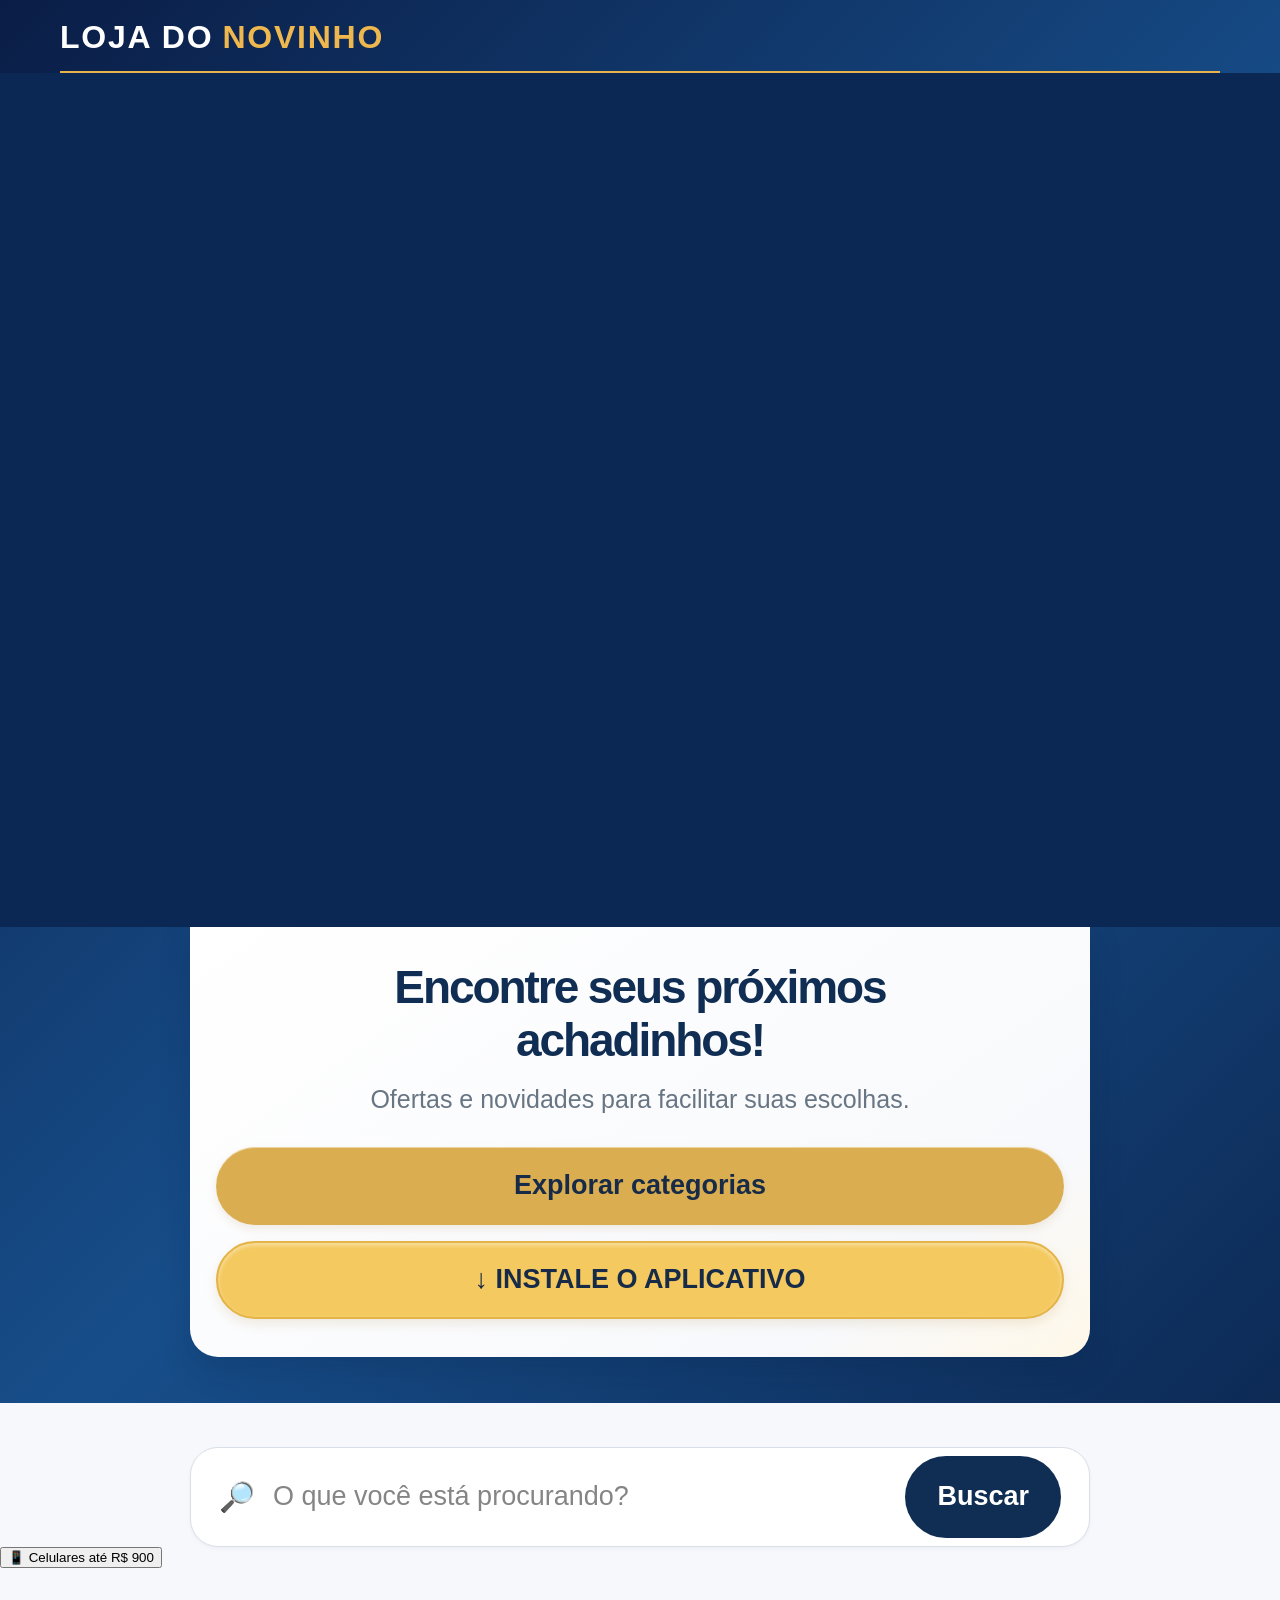
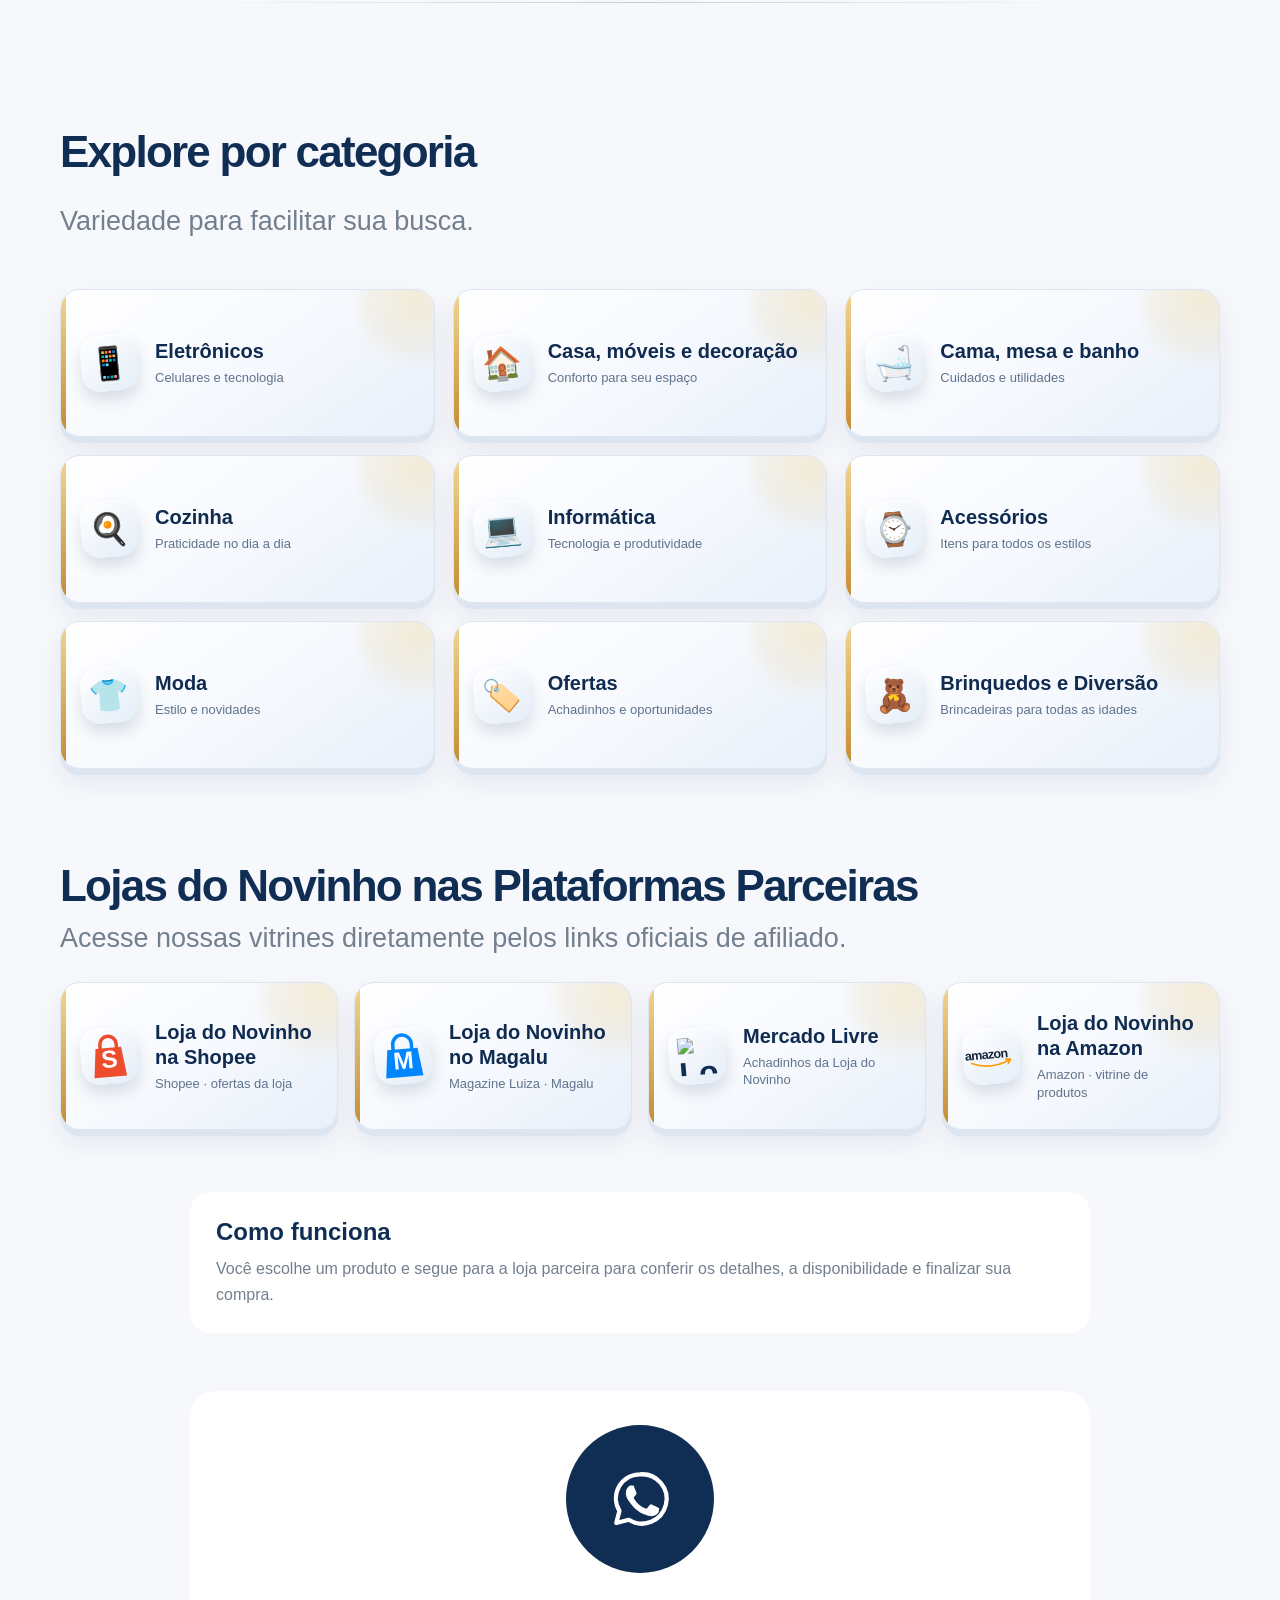
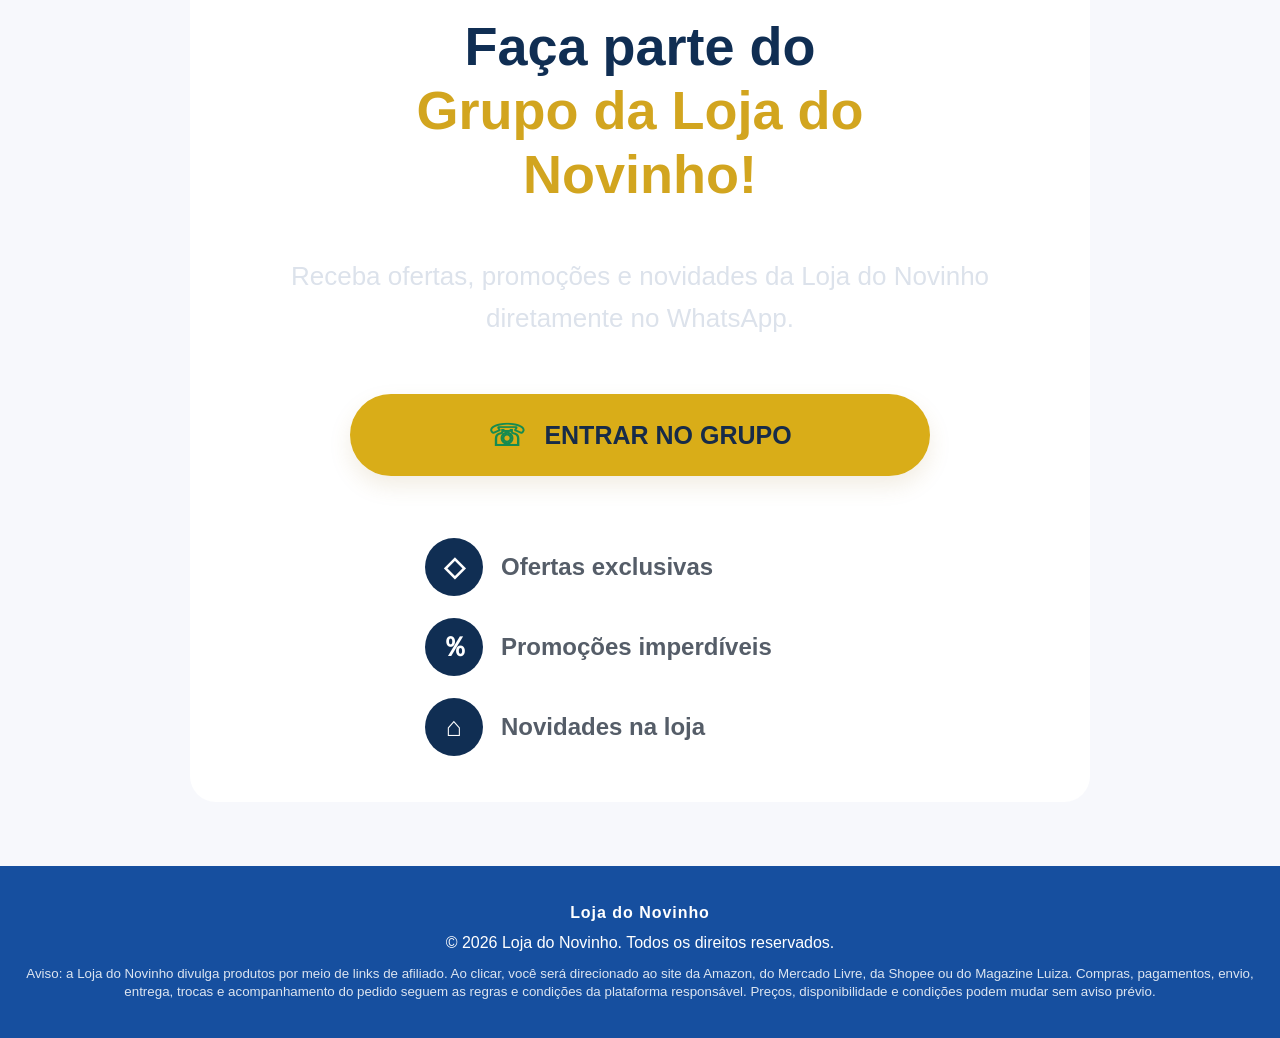
==== index.html @ aaa8d53b "Inclui botão de celulares na área de busca" ====
<!doctype html>
<html lang="pt-BR">
<head>
  <meta charset="utf-8">
  <script>
    (() => {
      const blockedSelector = 'vercel-live-feedback, #vercel-toolbar, [data-vercel-toolbar], [data-vercel-live-feedback], iframe[src*="vercel.live"], script[src*="vercel.live"]';
      const removeBlocked = node => {
        if (!(node instanceof Element)) return;
        if (node.matches(blockedSelector)) { node.remove(); return; }
        node.querySelectorAll(blockedSelector).forEach(element => element.remove());
      };
      document.querySelectorAll(blockedSelector).forEach(element => element.remove());
      new MutationObserver(mutations => {
        mutations.forEach(mutation => mutation.addedNodes.forEach(removeBlocked));
      }).observe(document.documentElement, { childList: true, subtree: true });
    })();
  </script>
  <meta name="viewport" content="width=device-width, initial-scale=1">
  <meta name="theme-color" content="#164f9f">
  <meta name="robots" content="index, follow, max-image-preview:large">
  <meta name="description" content="Encontre smartphones, fones de ouvido, caixas de som, acessórios para celular, eletrodomésticos, utensílios de cozinha, decoração, cama, mesa e banho, ferramentas, produtos de beleza, moda, brinquedos e muito mais. Descubra ofertas e achadinhos na Loja do Novinho!">
  <link rel="canonical" href="https://lojadonovinho.com.br/">
  <meta property="og:type" content="website">
  <meta property="og:locale" content="pt_BR">
  <meta property="og:site_name" content="Loja do Novinho">
  <meta property="og:title" content="Loja do Novinho | Eletrônicos, Celulares, Casa, Moda e Ofertas">
  <meta property="og:description" content="Encontre smartphones, fones de ouvido, caixas de som, acessórios para celular, eletrodomésticos, utensílios de cozinha, decoração, cama, mesa e banho, ferramentas, produtos de beleza, moda, brinquedos e muito mais. Descubra ofertas e achadinhos na Loja do Novinho!">
  <meta property="og:url" content="https://lojadonovinho.com.br/">
  <meta property="og:image" content="https://lojadonovinho.com.br/assets/icon-512.png">
  <meta name="twitter:card" content="summary">
  <meta name="twitter:title" content="Loja do Novinho | Eletrônicos, Celulares, Casa, Moda e Ofertas">
  <meta name="twitter:description" content="Encontre smartphones, fones de ouvido, caixas de som, acessórios para celular, eletrodomésticos, utensílios de cozinha, decoração, cama, mesa e banho, ferramentas, produtos de beleza, moda, brinquedos e muito mais. Descubra ofertas e achadinhos na Loja do Novinho!">
  <title>Loja do Novinho | Eletrônicos, Celulares, Casa, Moda e Ofertas</title>
  <link rel="manifest" href="/manifest.webmanifest">
  <link rel="icon" type="image/png" sizes="192x192" href="/assets/icon-192.png">
  <link rel="apple-touch-icon" href="/assets/icon-192.png">
  <link rel="stylesheet" href="/v2/site/styles.css">
  
</head>
<body>
  <main>
    <section class="hero" aria-labelledby="hero-title">
      <div class="brand-heading" aria-label="Loja do Novinho"><span>LOJA DO</span><span class="brand-highlight">NOVINHO</span></div>
      <div class="hero-banner" role="img" aria-label="Banner principal da Loja do Novinho">
      </div>
      <div class="hero-panel">
        <h1 id="hero-title">Encontre seus próximos<br class="desktop-break"> achadinhos!</h1>
        <p class="hero-copy">Ofertas e novidades para facilitar suas escolhas.</p>
        <a class="button button-gold" href="#categorias">Explorar categorias</a>
        <button class="button button-gold button-install" id="install-app" type="button" hidden>↓ INSTALE O APLICATIVO</button>
      </div>
    </section>

    <section class="search-area" aria-label="Buscar produtos">
      <form class="search" role="search" id="search-form">
        <label class="sr-only" for="search-input">Buscar produtos</label>
        <span class="search-icon" aria-hidden="true">🔎</span>
        <input id="search-input" type="search" placeholder="O que você está procurando?" autocomplete="off">
        <button type="submit">Buscar</button>
      </form>
      <p class="search-feedback" id="search-feedback" role="status" aria-live="polite" hidden></p>
      <div class="quick-filters" aria-label="Filtros rápidos">
        <button class="quick-filter-button" id="quick-phones-filter" type="button" aria-pressed="false">
          <span aria-hidden="true">📱</span> Celulares até R$ 900
        </button>
      </div>
      <div class="section-divider" aria-hidden="true"></div>
    </section>

    <section class="section categories-section" id="categorias" aria-labelledby="categories-title">
      <div class="section-heading">
        <h2 id="categories-title">Explore por categoria</h2>
        <p>Variedade para facilitar sua busca.</p>
      </div>
      <div class="category-grid" id="category-list" aria-label="Escolha uma categoria"></div>
    </section>

    <section class="section platforms-section" id="lojas-parceiras" aria-labelledby="platforms-title">
      <div class="section-heading">
        <h2 id="platforms-title">Lojas do Novinho nas Plataformas Parceiras</h2>
        <p>Acesse nossas vitrines diretamente pelos links oficiais de afiliado.</p>
      </div>
      <div class="category-grid platform-grid" aria-label="Lojas parceiras">
        <a class="category-card platform-niche" href="https://collshp.com/elitonpereira892700?view=storefront" target="_blank" rel="sponsored nofollow noopener noreferrer" aria-label="Loja do Novinho na Shopee">
          <span class="category-icon" aria-hidden="true">
            <svg viewBox="0 0 48 48" role="img" aria-label="Shopee"><path d="M13 17h22l3 25H10l3-25Z" fill="#ee4d2d"/><path d="M17 18v-4a7 7 0 0 1 14 0v4" fill="none" stroke="#ee4d2d" stroke-width="3" stroke-linecap="round"/><text x="24" y="34" text-anchor="middle" fill="#fff" font-family="Arial,sans-serif" font-size="21" font-weight="800">S</text></svg>
          </span>
          <span class="category-text">
            <span class="category-name">Loja do Novinho na Shopee</span>
            <small class="category-description">Shopee · ofertas da loja</small>
          </span>
        </a>
        <a class="category-card platform-niche" href="https://www.influenciadormagalu.com.br/lojadonovinho" target="_blank" rel="sponsored nofollow noopener noreferrer" aria-label="Loja do Novinho no Magalu">
          <span class="category-icon" aria-hidden="true">
            <svg viewBox="0 0 48 48" role="img" aria-label="Magalu"><path d="M11 18h26l3 24H8l3-24Z" fill="#0086ff"/><path d="M16 19v-5a8 8 0 0 1 16 0v5" fill="none" stroke="#0086ff" stroke-width="3" stroke-linecap="round"/><text x="24" y="35" text-anchor="middle" fill="#fff" font-family="Arial,sans-serif" font-size="21" font-weight="800">M</text></svg>
          </span>
          <span class="category-text">
            <span class="category-name">Loja do Novinho no Magalu</span>
            <small class="category-description">Magazine Luiza · Magalu</small>
          </span>
        </a>
        <a class="category-card platform-niche" href="https://mercadolivre.com/sec/1BcC48a" target="_blank" rel="sponsored nofollow noopener noreferrer" aria-label="Achadinhos da Loja do Novinho no Mercado Livre">
          <span class="category-icon" aria-hidden="true">
            <img src="https://static.wixstatic.com/shapes/72f5ad_c442837808414421b41425f31f5ce541.svg" alt="Logotipo do Mercado Livre" style="width:38px;height:38px;object-fit:contain;vertical-align:middle">
          </span>
          <span class="category-text">
            <span class="category-name">Mercado Livre</span>
            <small class="category-description">Achadinhos da Loja do Novinho</small>
          </span>
        </a>
        <a class="category-card platform-niche" href="https://a.co/d/02OBfGU8" target="_blank" rel="sponsored nofollow noopener noreferrer" aria-label="Vitrine da Loja do Novinho na Amazon">
          <span class="category-icon" aria-hidden="true">
            <svg viewBox="0 0 120 48" role="img" aria-label="Amazon"><text x="4" y="29" fill="#17243a" font-family="Arial,sans-serif" font-size="27" font-weight="700" letter-spacing="-1.5">amazon</text><path d="M17 36 Q58 54 99 35" fill="none" stroke="#ff9900" stroke-width="3.5" stroke-linecap="round"/><path d="M91 33 L101 34 L96 42" fill="none" stroke="#ff9900" stroke-width="3.5" stroke-linecap="round" stroke-linejoin="round"/></svg>
          </span>
          <span class="category-text">
            <span class="category-name">Loja do Novinho na Amazon</span>
            <small class="category-description">Amazon · vitrine de produtos</small>
          </span>
        </a>
      </div>
    </section>

    <section class="section products-section" id="vitrine" aria-labelledby="products-title">
      <div class="section-heading products-heading">
        <h2 id="products-title">Vitrine</h2>
        <span class="result-count" id="result-count" aria-live="polite"></span>
      </div>
      <div class="product-controls" id="product-controls" aria-label="Navegação dos produtos">
        <button type="button" class="product-advance" data-direction="previous" aria-label="Voltar um produto">‹</button>
        <button type="button" class="product-advance" data-direction="next">Avançar produtos ›</button>
      </div>
      <div class="product-grid" id="product-grid">
        <div class="catalog-state" role="status">
          <p>Os produtos serão exibidos aqui após a conexão segura e somente para leitura com o catálogo Wix.</p>
        </div>
      </div>
    </section>

    <section class="section curated-section" id="curadoria-mercado-livre" aria-labelledby="curated-title" hidden>
      <div class="section-heading">
        <h2 id="curated-title">Achadinhos em Destaque</h2>
        <p>Curadoria do Mercado Livre</p>
      </div>
      <div class="product-controls" id="curated-controls" aria-label="Navegação da curadoria">
        <button type="button" class="product-advance" data-direction="previous" aria-label="Voltar um produto">‹</button>
        <button type="button" class="product-advance" data-direction="next">Avançar produtos ›</button>
      </div>
      <div class="product-grid" id="curated-grid"></div>
    </section>

    <section class="info-section" id="como-funciona">
      <h2>Como funciona</h2>
      <p>Você escolhe um produto e segue para a loja parceira para conferir os detalhes, a disponibilidade e finalizar sua compra.</p>
    </section>

    <section class="section category-view" id="category-view" aria-labelledby="category-products-title" hidden>
      <button class="category-back" id="back-to-categories" type="button">‹ Voltar aos nichos</button>
      <div class="section-heading products-heading">
        <h2 id="category-products-title">Produtos do nicho</h2>
        <span class="result-count" id="category-result-count" aria-live="polite"></span>
      </div>
      <div class="product-controls" id="category-product-controls" aria-label="Navegação dos produtos deste nicho">
        <button type="button" class="product-advance" data-direction="previous" aria-label="Voltar um produto">‹</button>
        <button type="button" class="product-advance" data-direction="next">Avançar produtos ›</button>
      </div>
      <div class="product-grid" id="category-product-grid"></div>
    </section>

  </main>

  <section class="whatsapp-community" aria-labelledby="whatsapp-community-title">
    <div class="whatsapp-community-icon" aria-hidden="true">
      <svg viewBox="0 0 48 48" role="img" aria-label="">
        <path d="M24 5.5a18 18 0 0 0-15.4 27.4L6.2 42l9.4-2.4A18.5 18.5 0 1 0 24 5.5Z" fill="none" stroke="currentColor" stroke-width="3.2" stroke-linejoin="round"/>
        <path d="M18.1 15.8c-.6-1.3-1.2-1.3-1.8-1.3h-1.5c-.5 0-1.3.2-2 1s-2.6 2.5-2.6 6.1 2.7 7.1 3.1 7.6 5.2 8.3 12.8 11.3c6.3 2.5 7.6 2 9 1.9s4.5-1.8 5.1-3.6.6-3.3.4-3.6-.7-.5-1.5-.9-4.5-2.2-5.2-2.5-1.2-.4-1.7.4-2 2.5-2.5 3-1 .6-1.8.2a20.5 20.5 0 0 1-6.1-3.8 22.8 22.8 0 0 1-4.2-5.2c-.4-.8 0-1.2.3-1.6l1.2-1.4c.4-.5.5-.8.8-1.3s.1-1-.1-1.4-1.7-4.2-2.3-5.5Z" fill="currentColor" transform="translate(5 2) scale(.82)"/>
      </svg>
    </div>
    <h2 id="whatsapp-community-title">Faça parte do <span>Grupo da Loja do Novinho!</span></h2>
    <p class="whatsapp-community-copy">Receba ofertas, promoções e novidades da Loja do Novinho diretamente no WhatsApp.</p>
    <a class="whatsapp-community-button" href="https://chat.whatsapp.com/CNeqaTM1FPNBxtEVvANQxW?s=cl&amp;p=a&amp;iam=2" target="_blank" rel="noopener noreferrer">
      <span aria-hidden="true">☏</span> ENTRAR NO GRUPO
    </a>
    <ul class="whatsapp-community-benefits">
      <li><span aria-hidden="true">◇</span> Ofertas exclusivas</li>
      <li><span aria-hidden="true">％</span> Promoções imperdíveis</li>
      <li><span aria-hidden="true">⌂</span> Novidades na loja</li>
    </ul>
  </section>

  <footer class="site-footer" id="contato">
    <strong>Loja do Novinho</strong>
    <p>© 2026 Loja do Novinho. Todos os direitos reservados.</p>
    <small>Aviso: a Loja do Novinho divulga produtos por meio de links de afiliado. Ao clicar, você será direcionado ao site da Amazon, do Mercado Livre, da Shopee ou do Magazine Luiza. Compras, pagamentos, envio, entrega, trocas e acompanhamento do pedido seguem as regras e condições da plataforma responsável. Preços, disponibilidade e condições podem mudar sem aviso prévio.</small>
  </footer>
  <script src="/v2/site/app.js" defer></script>
</body>
</html>
---- v2/site/styles.css ----
:root {
  color-scheme: light;
  --navy: #102e53;
  --blue: #164f9f;
  --gold: #d9ad50;
  --gold-light: #f4c95f;
  --paper: #f7f8fc;
  --ink: #172f50;
  --muted: #737f8e;
  --line: #dfe3e9;
  font-family: Arial, Helvetica, sans-serif;
}
* { box-sizing: border-box; }
html { scroll-behavior: smooth; }
body { margin: 0; color: var(--ink); background: var(--paper); }
a { color: inherit; text-decoration: none; }
.hero {
  padding: 0 0 36px;
  background: linear-gradient(135deg, #0a1d46 0%, #174e8a 55%, #0d2a55 100%);
}
.hero-banner {
  width: 100%;
  min-height: clamp(220px, 42vw, 360px);
  display: flex;
  align-items: flex-start;
  justify-content: center;
  overflow: hidden;
  color: white;
  background-image: url("https://static.wixstatic.com/media/72f5ad_e45668eb204a4b00aba6ff0624292ec0~mv2.jpg");
  background-size: cover;
  background-position: center center;
  background-repeat: no-repeat;
  position: relative;
}
.hero-panel {
  width: min(90%, 900px);
  margin: 0 auto;
  padding: 34px 26px 38px;
  border-radius: 0 0 24px 24px;
  background: linear-gradient(145deg, #fff 0%, #f8f9fc 80%, #fff8e8 100%);
  box-shadow: 0 12px 32px #061b3d30;
  text-align: center;
}
.hero h1 {
  margin: 0 auto;
  max-width: 680px;
  color: var(--navy);
  font-size: clamp(29px, 5.1vw, 46px);
  line-height: 1.16;
  letter-spacing: -.045em;
  font-weight: 800;
}
.hero-copy {
  margin: 16px auto 30px;
  color: #687583;
  font-size: clamp(16px, 2.5vw, 25px);
  line-height: 1.35;
}
.button {
  width: 100%;
  min-height: 78px;
  display: flex;
  align-items: center;
  justify-content: center;
  border: 0;
  border-radius: 999px;
  color: #172b48;
  font: inherit;
  font-size: clamp(17px, 2.8vw, 27px);
  font-weight: 800;
  cursor: pointer;
}
.button-gold {
  margin: 0 auto 16px;
  background: var(--gold);
  box-shadow: inset 0 1px 0 #fff7, 0 4px 10px #9d782b22;
}
.button-install {
  margin-bottom: 0;
  background: var(--gold-light);
  border: 2px solid #e4b448;
  box-shadow: inset 0 2px 4px #fff7, 0 5px 12px #a27b2b24;
}
.search-area {
  padding: 44px 0 0;
  background: var(--paper);
}
.search {
  width: min(90%, 900px);
  min-height: 100px;
  margin: 0 auto;
  padding: 8px 28px;
  display: flex;
  align-items: center;
  gap: 16px;
  border: 1px solid #d9dfe7;
  border-radius: 28px;
  background: #fff;
  box-shadow: 0 2px 4px #0d23400a;
}
.search-icon { flex: 0 0 auto; font-size: 29px; }
.search input {
  min-width: 0;
  flex: 1;
  border: 0;
  outline: 0;
  color: var(--ink);
  background: transparent;
  font: inherit;
  font-size: clamp(17px, 2.8vw, 27px);
}
.search input::placeholder { color: #858585; opacity: 1; }
.search button {
  min-height: 82px;
  padding: 0 32px;
  border: 0;
  border-radius: 999px;
  color: #fff;
  background: var(--navy);
  font: inherit;
  font-size: clamp(17px, 2.7vw, 27px);
  font-weight: 800;
  cursor: pointer;
}
.section-divider {
  width: min(90%, 900px);
  height: 1px;
  margin: 34px auto 0;
  background: linear-gradient(90deg, transparent, #c8cdd4, transparent);
}
.section {
  width: min(1160px, calc(100% - 40px));
  margin: 0 auto;
}
.categories-section { padding: 124px 0 38px; }
.section-heading { margin-bottom: 52px; }
.section-heading h2 {
  margin: 0;
  color: var(--navy);
  font-size: clamp(27px, 4.5vw, 44px);
  line-height: 1.15;
  letter-spacing: -.04em;
}
.section-heading p {
  margin: 28px 0 0;
  color: var(--muted);
  font-size: clamp(17px, 2.7vw, 27px);
}
.category-grid {
  display: grid;
  grid-template-columns: repeat(2, minmax(0, 1fr));
  gap: 18px;
}
.category-card {
  min-height: 150px;
  padding: 20px 16px;
  display: flex;
  align-items: center;
  gap: 16px;
  border: 1px solid #e4e5e7;
  border-left: 9px solid #e2c36d;
  border-radius: 26px;
  color: var(--navy);
  background: linear-gradient(135deg, #fff 0%, #fff 58%, #f7f0d9 100%);
  text-align: left;
  font: inherit;
  font-size: clamp(16px, 2.5vw, 24px);
  line-height: 1.25;
  font-weight: 800;
  cursor: pointer;
  box-shadow: 0 3px 12px #0c24400a;
}
.category-card[aria-pressed="true"] {
  border-color: #d7ae52;
  background: #fff7df;
}
.category-icon {
  width: 78px;
  height: 78px;
  flex: 0 0 78px;
  display: grid;
  place-items: center;
  border-radius: 24px;
  background: #fff;
  box-shadow: 0 2px 12px #102e5310;
  font-size: 39px;
}
.products-section { padding: 62px 0 70px; }
.products-heading { margin-bottom: 24px; }
.result-count { color: var(--muted); font-size: 14px; }
.product-grid { display: grid; grid-template-columns: repeat(2, minmax(0, 1fr)); gap: 18px; }
.catalog-state {
  grid-column: 1 / -1;
  padding: 24px;
  border: 1px dashed #cbd3df;
  border-radius: 20px;
  color: var(--muted);
  background: #fff;
}
.catalog-state p { margin: 0; line-height: 1.6; }
.info-section {
  width: min(900px, calc(100% - 40px));
  margin: 0 auto 56px;
  padding: 26px;
  border-radius: 20px;
  background: #fff;
}
.info-section h2 { margin: 0 0 10px; color: var(--navy); }
.info-section p { margin: 0; color: var(--muted); line-height: 1.6; }
.site-footer {
  padding: 38px 20px;
  text-align: center;
  color: #fff;
  background: var(--blue);
}
.site-footer strong { letter-spacing: .06em; }
.site-footer p { margin: 12px 0; }
.site-footer small { opacity: .85; }
.sr-only {
  position: absolute; width: 1px; height: 1px; padding: 0; margin: -1px;
  overflow: hidden; clip: rect(0,0,0,0); white-space: nowrap; border: 0;
}
@media (min-width: 900px) {
  .hero { padding-bottom: 46px; }
  .hero-panel { border-radius: 0 0 28px 28px; }
  .category-grid { grid-template-columns: repeat(3, minmax(0, 1fr)); }
  .product-grid { grid-template-columns: repeat(4, minmax(0, 1fr)); }
}
@media (max-width: 520px) {
  .hero { padding-bottom: 36px; }
  .hero-banner { min-height: 280px; }
  .hero-panel { width: 90%; padding: 35px 24px 38px; }
  .desktop-break { display: none; }
  .button { min-height: 78px; }
  .search-area { padding-top: 44px; }
  .search { width: 90%; min-height: 100px; padding: 7px 12px 7px 22px; gap: 10px; }
  .search button { min-height: 82px; padding: 0 24px; }
  .section { width: calc(100% - 36px); }
  .categories-section { padding-top: 124px; }
  .section-heading { margin-bottom: 52px; }
  .category-grid { gap: 16px; }
  .category-card { min-height: 150px; padding: 14px 10px; gap: 12px; border-left-width: 8px; border-radius: 24px; }
  .category-icon { width: 68px; height: 68px; flex-basis: 68px; font-size: 34px; }
}
@media (max-width: 370px) {
  .search { padding-left: 14px; }
  .search-icon { font-size: 23px; }
  .search button { padding: 0 16px; }
  .category-card { flex-direction: column; text-align: center; }
}


/* V2: reprodução dos cartões e ícones originais da vitrine Wix */
.category-card {
  min-height: 148px;
  padding: 22px 24px 22px 94px;
  position: relative;
  isolation: isolate;
  overflow: hidden;
  display: flex;
  gap: 16px;
  border: 1px solid #dce5f0;
  border-radius: 20px;
  background: linear-gradient(145deg, #fff 0%, #f5f8fd 55%, #e8f0fa 100%);
  box-shadow: 0 6px 0 #dce5f0, 0 13px 26px #102b5014;
}
.category-card::before {
  content: "";
  position: absolute;
  z-index: -1;
  left: 0;
  top: 0;
  bottom: 0;
  width: 5px;
  background: linear-gradient(180deg, #f2d58f, #c18c32);
}
.category-card::after {
  content: "";
  position: absolute;
  z-index: -1;
  width: 132px;
  height: 132px;
  right: -48px;
  top: -54px;
  border-radius: 50%;
  background: radial-gradient(circle, #f2d58f55 0%, #d8ad581c 48%, transparent 72%);
  pointer-events: none;
}
.category-card:hover,
.category-card:focus-visible {
  transform: translateY(-5px);
  border-color: #c9a45d;
  box-shadow: 0 9px 0 #d9c69e, 0 20px 32px #102b5020;
  outline: none;
}
.category-card[aria-pressed="true"] {
  border-color: #d7ae52;
  background: #fff7df;
}
.category-icon {
  position: absolute;
  left: 20px;
  top: 50%;
  width: 56px;
  height: 56px;
  flex: 0 0 56px;
  transform: translateY(-50%) rotate(-5deg);
  border-radius: 18px;
  background: linear-gradient(145deg, #fff, #e4edf8);
  box-shadow: 0 8px 16px #102b5025, inset 0 1px 0 #fff;
  font-size: 32px;
}
.category-text { display: block; min-width: 0; }
.category-name {
  display: block;
  color: #102b50;
  font-size: clamp(16px, 2.5vw, 20px);
  line-height: 1.25;
  font-weight: 800;
}
.category-description {
  display: block;
  margin-top: 5px;
  color: #60738c;
  font-size: 13px;
  line-height: 1.35;
  font-weight: 400;
}
@media (max-width: 520px) {
  .category-card { min-height: 148px; padding: 20px 14px 20px 82px; }
  .category-icon { left: 14px; width: 54px; height: 54px; }
}
@media (max-width: 370px) {
  .category-card { flex-direction: row; text-align: left; }
}


/* V2: cartões de produtos alimentados pelo catálogo público Wix */
.products-section[hidden] { display: none !important; }
.product-card {
  min-width: 0;
  overflow: hidden;
  display: flex;
  flex-direction: column;
  border: 1px solid #e1e8f0;
  border-radius: 18px;
  background: #fff;
  box-shadow: 0 8px 24px #183b640c;
}
.product-card > img {
  width: 100%;
  aspect-ratio: 4 / 3;
  object-fit: contain;
  padding: 12px;
  background: #fff;
}
.product-placeholder {
  aspect-ratio: 4 / 3;
  display: grid;
  place-items: center;
  background: #eef3f9;
  font-size: 2.5rem;
}
.product-body {
  padding: 16px;
  display: flex;
  flex: 1;
  flex-direction: column;
}
.product-card .platform {
  margin: 0 0 8px;
  color: #737f8e;
  font-size: .76rem;
}
.product-card h3 {
  margin: 0 0 8px;
  color: #102e53;
  font-size: 1rem;
  line-height: 1.35;
}
.product-card .price {
  margin: 0 0 10px;
  color: #102e53;
  font-size: 1.1rem;
  font-weight: 850;
}
.product-card .desc {
  margin: 0 0 14px;
  color: #737f8e;
  font-size: .9rem;
  line-height: 1.5;
}
.product-card .buy {
  display: inline-flex;
  justify-content: center;
  margin-top: auto;
  padding: 11px 16px;
  border-radius: 999px;
  color: #fff;
  background: #102e53;
  font-weight: 800;
}
@media (min-width: 900px) {
  .product-grid { grid-template-columns: repeat(3, minmax(0, 1fr)); }
}


/* V2: curadoria automática dos produtos publicados no Mercado Livre */
.curated-section {
  padding: 54px 0 72px;
}
.curated-section[hidden] { display: none !important; }
.curated-section .section-heading { margin-bottom: 28px; }
.curated-section .section-heading p { margin-top: 12px; }


/* V2: faixa contínua de produtos deslizando da direita para a esquerda */
.products-section,
.curated-section {
  overflow: hidden;
}
.product-grid.product-marquee {
  display: flex;
  flex-wrap: nowrap;
  width: max-content;
  max-width: none;
  gap: 18px;
  animation: product-marquee-scroll var(--marquee-duration, 30s) linear infinite;
  will-change: transform;
}
.product-grid.product-marquee .product-card {
  flex: 0 0 clamp(250px, 28vw, 300px);
  width: clamp(250px, 28vw, 300px);
}
.product-grid.product-marquee:hover,
.product-grid.product-marquee:focus-within {
  animation-play-state: paused;
}
@keyframes product-marquee-scroll {
  from { transform: translateX(0); }
  to { transform: translateX(-50%); }
}
@media (max-width: 600px) {
  .product-grid.product-marquee .product-card {
    flex-basis: min(78vw, 300px);
    width: min(78vw, 300px);
  }
}
@media (prefers-reduced-motion: reduce) {
  .product-grid.product-marquee {
    animation: none;
    width: 100%;
    flex-wrap: wrap;
    transform: none;
  }
  .product-grid.product-marquee .product-card {
    flex: 1 1 min(250px, 100%);
    width: auto;
  }
}


/* V2: atalhos independentes para acesso direto às plataformas parceiras */
.platforms-section {
  padding: 54px 0 62px;
}
.platforms-section .section-heading {
  margin-bottom: 28px;
}
.platforms-section .section-heading p {
  margin-top: 12px;
}
.platform-grid {
  display: grid;
  grid-template-columns: repeat(2, minmax(0, 1fr));
  gap: 16px;
}
.platform-card {
  min-height: 142px;
  padding: 18px 14px;
  display: flex;
  flex-direction: column;
  align-items: center;
  justify-content: center;
  gap: 8px;
  border: 1px solid #dce5f0;
  border-radius: 20px;
  color: #102b50;
  background: linear-gradient(145deg, #fff 0%, #f5f8fd 55%, #e8f0fa 100%);
  box-shadow: 0 6px 0 #dce5f0, 0 13px 26px #102b5014;
  text-align: center;
  transition: transform .18s ease, box-shadow .18s ease;
}
.platform-card:hover,
.platform-card:focus-visible {
  transform: translateY(-4px);
  box-shadow: 0 9px 0 #d9c69e, 0 20px 32px #102b5020;
  outline: none;
}
.platform-card-icon {
  font-size: 30px;
  line-height: 1;
}
.platform-card-name {
  font-size: clamp(16px, 2.2vw, 20px);
  font-weight: 800;
}
.platform-card-action {
  color: #60738c;
  font-size: 12px;
  font-weight: 700;
}
@media (min-width: 900px) {
  .platform-grid { grid-template-columns: repeat(4, minmax(0, 1fr)); }
}


/* Controles manuais: avançar ou voltar produto sem alterar a velocidade automática */
.product-controls {
  display: flex;
  justify-content: flex-end;
  align-items: center;
  gap: 10px;
  margin: 0 0 18px;
}
.product-controls[hidden] { display: none !important; }
.product-advance {
  min-height: 42px;
  padding: 0 18px;
  border: 1px solid #cbd8e8;
  border-radius: 999px;
  color: #102e53;
  background: #fff;
  font: inherit;
  font-size: 14px;
  font-weight: 800;
  cursor: pointer;
  box-shadow: 0 3px 10px #102b5010;
}
.product-advance:hover,
.product-advance:focus-visible {
  border-color: #c9a45d;
  background: #fff8e8;
  outline: none;
}
@media (max-width: 520px) {
  .product-controls { margin-bottom: 14px; }
  .product-advance { min-height: 40px; padding: 0 14px; }
}


/* Navegação manual: sem movimento automático ou duplicação dos produtos */
.product-grid.product-marquee {
  animation: none !important;
  transform: none !important;
}
.product-grid {
  display: flex;
  flex-wrap: nowrap;
  width: 100%;
  max-width: 100%;
  overflow-x: auto;
  overflow-y: hidden;
  scroll-snap-type: x mandatory;
  scroll-behavior: smooth;
  overscroll-behavior-x: contain;
  padding: 4px 2px 14px;
  -webkit-overflow-scrolling: touch;
}
.product-grid .product-card {
  flex: 0 0 clamp(250px, 28vw, 300px);
  width: clamp(250px, 28vw, 300px);
  scroll-snap-align: start;
}
@media (max-width: 600px) {
  .product-grid .product-card {
    flex-basis: min(78vw, 300px);
    width: min(78vw, 300px);
  }
}


/* V2: cada nicho abre como uma página própria; os produtos ficam dentro dele. */
.category-view[hidden] { display: none !important; }
body.category-open main > :not(#category-view),
body.category-open footer { display: none !important; }
body.category-open .whatsapp-community { display: none !important; }
body.category-open main { min-height: 100vh; padding: 24px 0 48px; }
.category-view { display: block; width: min(1160px, calc(100% - 36px)); }
.category-back {
  min-height: 46px;
  margin: 0 0 26px;
  padding: 0 20px;
  border: 1px solid #cbd8e8;
  border-radius: 999px;
  color: #102e53;
  background: #fff;
  font: inherit;
  font-weight: 800;
  cursor: pointer;
  box-shadow: 0 3px 10px #102b5010;
}
.category-view .section-heading { margin-bottom: 24px; }
.category-view .product-grid { margin-top: 4px; }


/* O botão de instalação não deve aparecer dentro do app instalado. */
@media (display-mode: standalone) {
  .button-install { display: none !important; }
}

.button-install[hidden] { display: none !important; }

/* Bloqueio visual da Vercel Toolbar nesta versão de pré-visualização. */
vercel-live-feedback,
#vercel-toolbar,
[data-vercel-toolbar],
[data-vercel-live-feedback],
iframe[src*="vercel.live"] {
  display: none !important;
  visibility: hidden !important;
  opacity: 0 !important;
  pointer-events: none !important;
}


/* Convite para o grupo oficial do WhatsApp — inserido acima do rodapé existente. */
.whatsapp-community {
  width: min(900px, calc(100% - 40px));
  margin: 58px auto 64px;
  padding: 34px 28px 46px;
  text-align: center;
  background: #fff;
  border-radius: 26px;
}
.whatsapp-community-icon {
  width: 148px;
  height: 148px;
  margin: 0 auto 42px;
  display: grid;
  place-items: center;
  border-radius: 50%;
  color: #fff;
  background: var(--navy);
}
.whatsapp-community-icon svg { width: 64px; height: 64px; }
.whatsapp-community h2 {
  max-width: 680px;
  margin: 0 auto;
  color: var(--navy);
  font-size: clamp(30px, 5.2vw, 54px);
  line-height: 1.18;
  font-weight: 800;
}
.whatsapp-community h2 span { display: block; color: #d2a51f; }
.whatsapp-community-copy {
  max-width: 700px;
  margin: 48px auto 54px;
  color: #dce2eb;
  font-size: clamp(17px, 2.7vw, 26px);
  line-height: 1.65;
}
.whatsapp-community-button {
  width: min(100%, 580px);
  min-height: 82px;
  margin: 0 auto 62px;
  padding: 16px 24px;
  display: flex;
  align-items: center;
  justify-content: center;
  gap: 18px;
  border-radius: 999px;
  color: #172b48;
  background: #d9ad18;
  box-shadow: 0 10px 22px #9d782b22;
  font-size: clamp(17px, 2.7vw, 25px);
  font-weight: 800;
  text-align: center;
}
.whatsapp-community-button span { color: #168b50; font-size: 30px; }
.whatsapp-community-benefits {
  width: min(100%, 430px);
  margin: 0 auto;
  padding: 0;
  display: grid;
  gap: 22px;
  list-style: none;
  text-align: left;
}
.whatsapp-community-benefits li {
  display: flex;
  align-items: center;
  gap: 18px;
  color: #555d68;
  font-size: clamp(17px, 2.5vw, 24px);
  font-weight: 700;
}
.whatsapp-community-benefits li span {
  width: 58px;
  height: 58px;
  flex: 0 0 58px;
  display: grid;
  place-items: center;
  border-radius: 50%;
  color: #fff;
  background: var(--navy);
  font-size: 27px;
}
@media (max-width: 520px) {
  .whatsapp-community { width: calc(100% - 30px); margin: 42px auto 48px; padding: 30px 18px 38px; }
  .whatsapp-community-icon { width: 132px; height: 132px; margin-bottom: 38px; }
  .whatsapp-community-copy { margin: 42px auto 48px; }
  .whatsapp-community-button { min-height: 76px; margin-bottom: 52px; }
}


/* Cabeçalho minimalista da Loja do Novinho + banner integral responsivo. */
.brand-heading {
  width: min(100%, 1160px);
  margin: 0 auto;
  padding: 20px 0 16px;
  display: flex;
  align-items: center;
  justify-content: flex-start;
  gap: 9px;
  color: #fff;
  font-size: clamp(23px, 3vw, 32px);
  line-height: 1.1;
  font-weight: 900;
  letter-spacing: .055em;
  text-align: left;
  border-bottom: 2px solid #e8b34b;
}
.brand-heading .brand-highlight { color: #efb84e; }

.hero-banner {
  width: 100%;
  min-height: 0;
  height: auto;
  aspect-ratio: 3 / 2;
  background-size: 100% 100%;
  background-position: center center;
  background-repeat: no-repeat;
  background-color: #0b2854;
}

@media (max-width: 1160px) {
  .brand-heading { width: calc(100% - 40px); }
}
@media (max-width: 520px) {
  .brand-heading {
    width: calc(100% - 30px);
    padding: 16px 0 13px;
    gap: 6px;
    font-size: clamp(20px, 5.5vw, 25px);
  }
  .hero-banner {
    aspect-ratio: 3 / 2;
  }
}
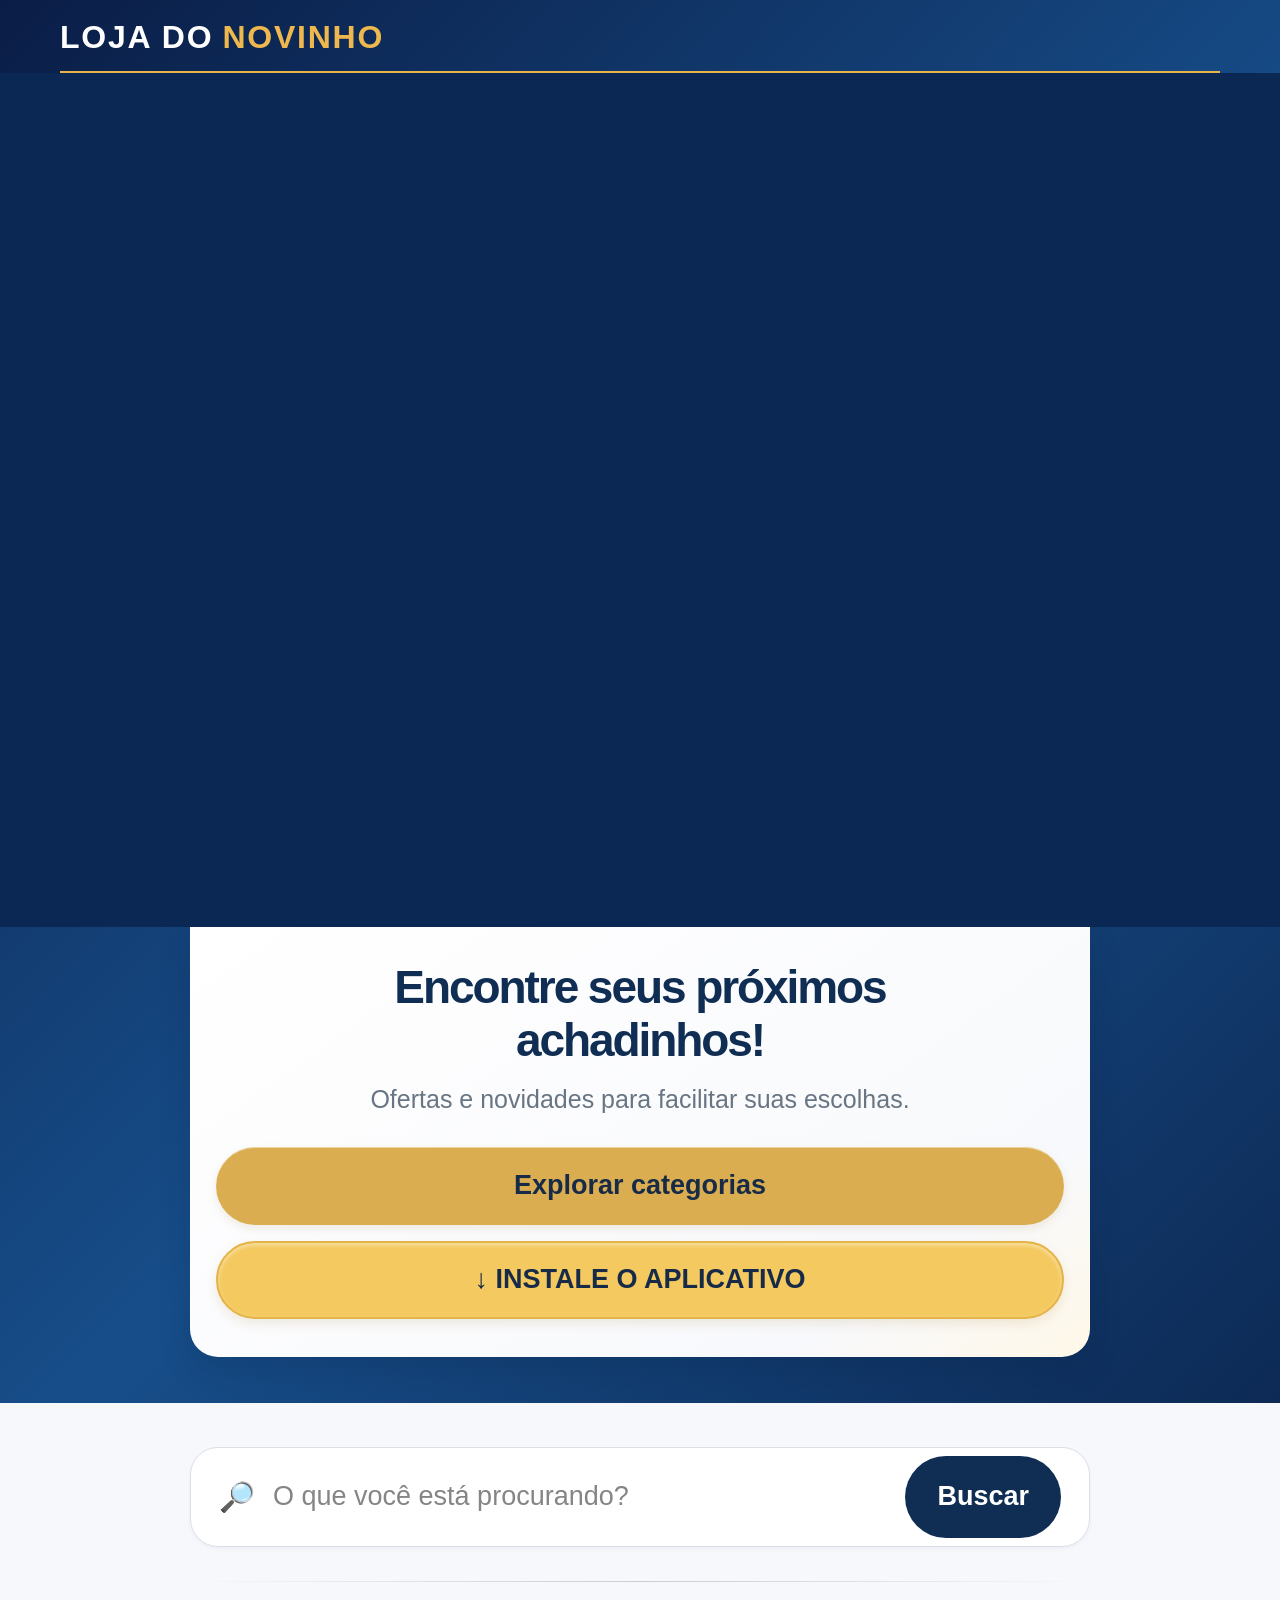
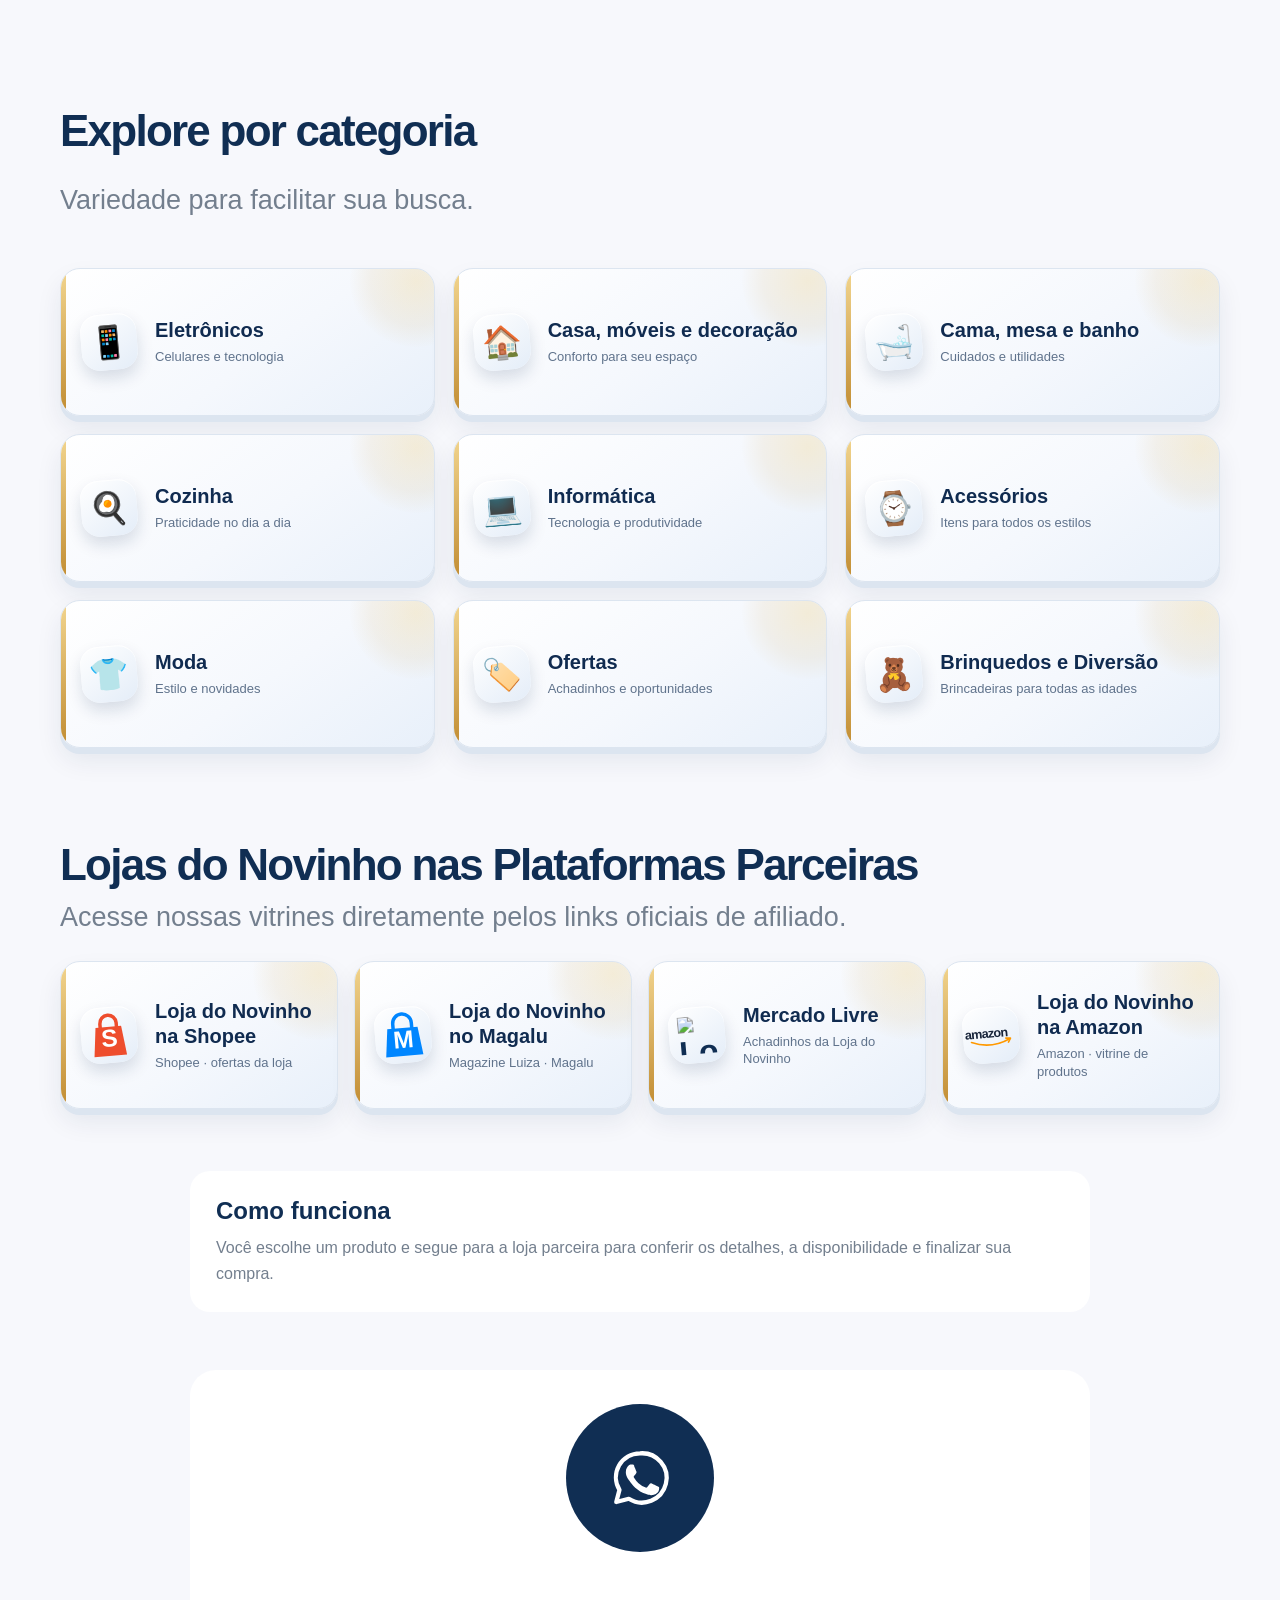
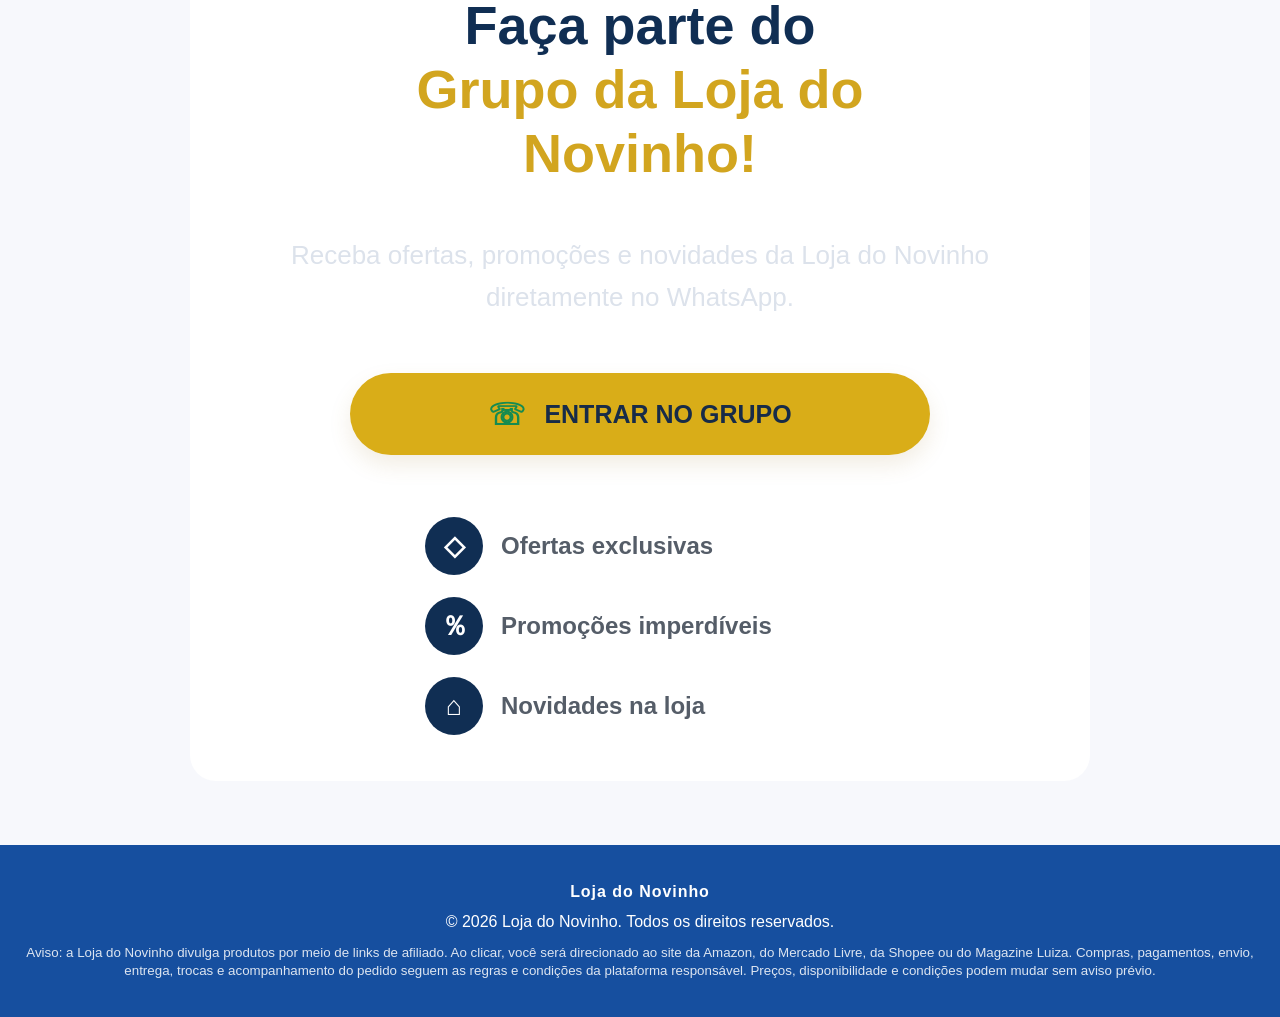
==== commit 5923f68c: "Move filtro de celulares para dentro do nicho Eletrônicos" ====
--- a/index.html
+++ b/index.html
@@ -60,11 +60,6 @@
         <button type="submit">Buscar</button>
       </form>
       <p class="search-feedback" id="search-feedback" role="status" aria-live="polite" hidden></p>
-      <div class="quick-filters" aria-label="Filtros rápidos">
-        <button class="quick-filter-button" id="quick-phones-filter" type="button" aria-pressed="false">
-          <span aria-hidden="true">📱</span> Celulares até R$ 900
-        </button>
-      </div>
       <div class="section-divider" aria-hidden="true"></div>
     </section>
 
@@ -159,6 +154,24 @@
       <div class="section-heading products-heading">
         <h2 id="category-products-title">Produtos do nicho</h2>
         <span class="result-count" id="category-result-count" aria-live="polite"></span>
+      </div>
+      <div class="category-quick-actions" id="category-quick-actions" hidden>
+        <button class="quick-filter-button" id="quick-phones-filter" type="button" aria-haspopup="dialog" aria-expanded="false">
+          <span aria-hidden="true">📱</span> Celulares até R$ 900
+        </button>
+      </div>
+      <div class="quick-filter-modal" id="quick-phones-modal" hidden>
+        <div class="quick-filter-backdrop" data-close-quick-filter></div>
+        <section class="quick-filter-dialog" role="dialog" aria-modal="true" aria-labelledby="quick-phones-title">
+          <div class="quick-filter-dialog-heading">
+            <div>
+              <h3 id="quick-phones-title">Celulares até R$ 900</h3>
+              <span id="quick-phones-count" class="result-count" aria-live="polite"></span>
+            </div>
+            <button type="button" class="quick-filter-close" id="close-quick-phones" aria-label="Fechar">×</button>
+          </div>
+          <div class="product-grid quick-filter-results" id="quick-phones-grid"></div>
+        </section>
       </div>
       <div class="product-controls" id="category-product-controls" aria-label="Navegação dos produtos deste nicho">
         <button type="button" class="product-advance" data-direction="previous" aria-label="Voltar um produto">‹</button>
--- a/v2/site/styles.css
+++ b/v2/site/styles.css
@@ -758,3 +758,38 @@
     aspect-ratio: 3 / 2;
   }
 }
+
+
+/* Filtro rápido de celulares na área de busca */
+.quick-filters {
+  display: flex;
+  justify-content: center;
+  width: min(90%, 1120px);
+  margin: 13px auto 0;
+}
+.quick-filter-button {
+  display: inline-flex;
+  align-items: center;
+  justify-content: center;
+  gap: 9px;
+  min-height: 43px;
+  padding: 0 18px;
+  border: 1px solid #d9b65f;
+  border-radius: 999px;
+  color: #14365f;
+  background: linear-gradient(180deg, #fffdf7, #fff4d8);
+  box-shadow: 0 4px 12px #102e5312;
+  font: inherit;
+  font-size: 14px;
+  font-weight: 800;
+  cursor: pointer;
+  transition: transform .18s ease, box-shadow .18s ease, background .18s ease;
+}
+.quick-filter-button span { font-size: 18px; }
+.quick-filter-button:hover { transform: translateY(-1px); box-shadow: 0 7px 16px #102e5320; }
+.quick-filter-button[aria-pressed="true"] {
+  color: #fff;
+  border-color: #14365f;
+  background: #14365f;
+}
+.quick-filter-button:focus-visible { outline: 3px solid #e4bd60; outline-offset: 3px; }
